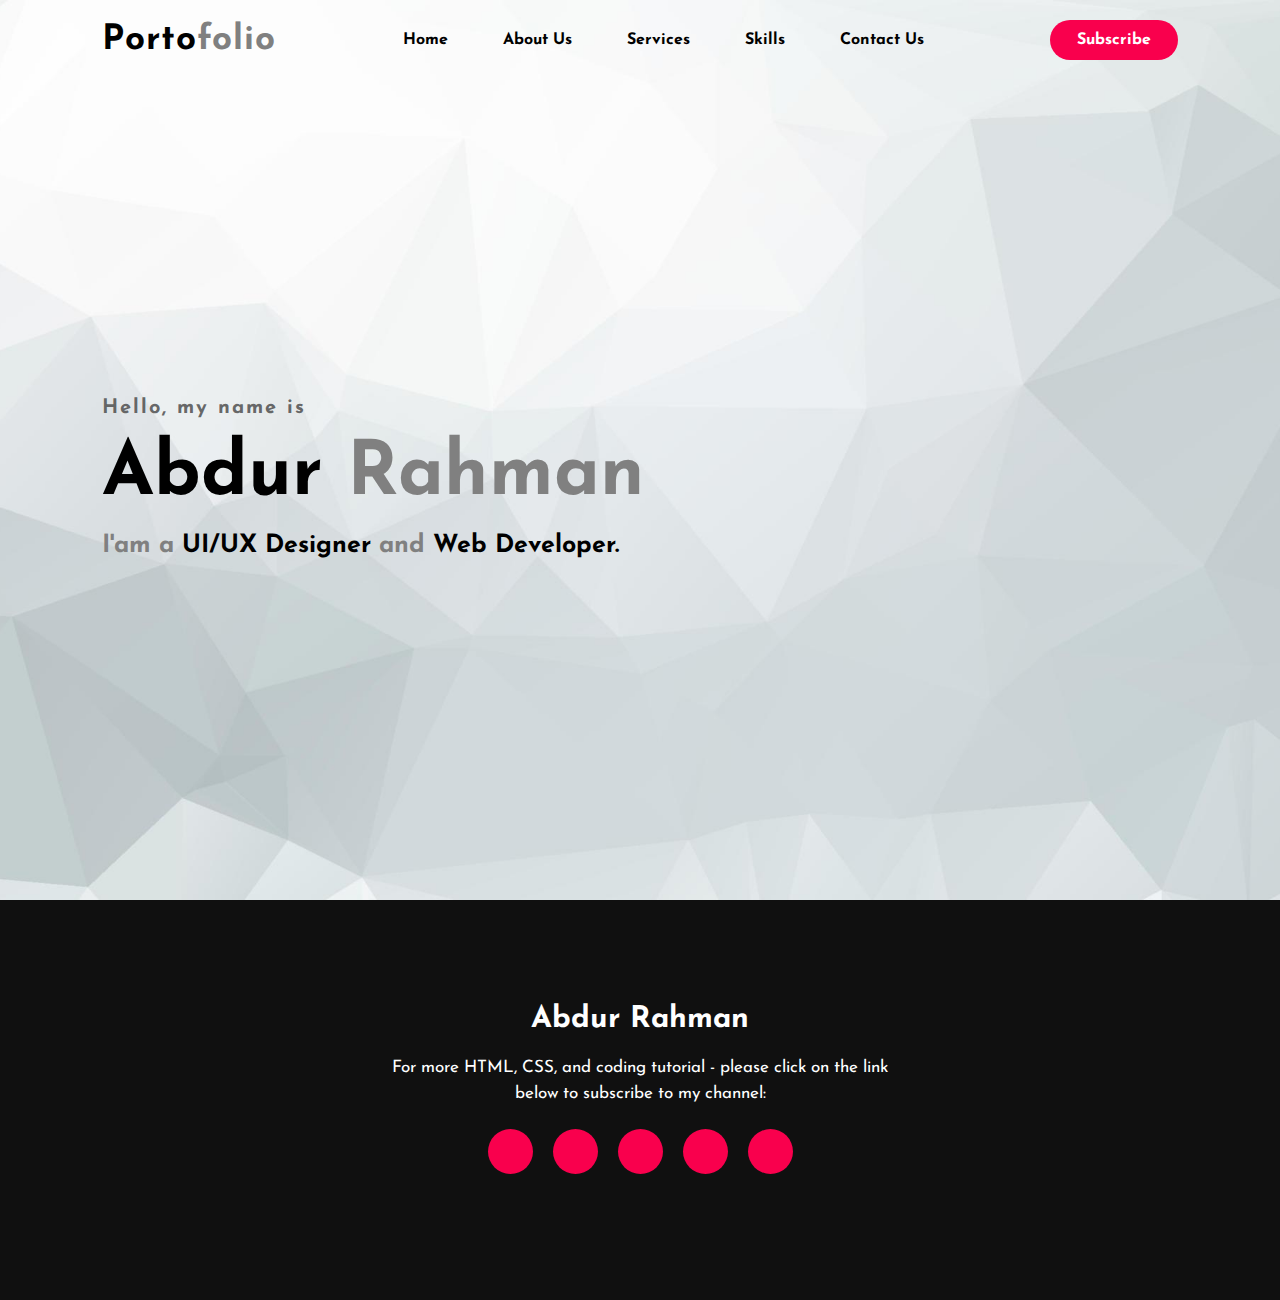
==== challenge.html @ ad6b7de6 "Add files via upload" ====
<!DOCTYPE html>
<html>
<head>
	<title>Portfolio website</title>
	<link rel="stylesheet" type="text/css" href="css/style.css">

	<link rel="preconnect" href="https://fonts.gstatic.com">
  <link href="https://fonts.googleapis.com/css2?family=Josefin+Sans:ital,wght@0,100;0,200;0,300;0,400;0,500;0,600;0,700;1,100;1,200;1,300;1,400;1,500;1,600;1,700&display=swap" rel="stylesheet">

  <link rel="stylesheet" href="https://cdnjs.cloudflare.com/ajax/libs/font-awesome/5.15.3/css/all.min.css" integrity="sha512-iBBXm8fW90+nuLcSKlbmrPcLa0OT92xO1BIsZ+ywDWZCvqsWgccV3gFoRBv0z+8dLJgyAHIhR35VZc2oM/gI1w==" crossorigin="anonymous" referrerpolicy="no-referrer" />
  <link rel="shortcut icon" href="Img/mnc.png">

</head>
<body>
	<!----hero Section start---->

	<div class="hero">
		<nav>
			<h2 class="logo">Porto<span>folio</span></h2>
			<ul>
				<li><a href="#">Home</a></li>
				<li><a href="#">About Us</a></li>
				<li><a href="#">Services</a></li>
				<li><a href="#">Skills</a></li>
				<li><a href="#">Contact Us</a></li>
			</ul>
			<a href="#" class="btn">Subscribe</a>
		</nav>

		<div class="content">
			<img src="Img/rahman.png" alt="" width="20%" height="20%">
			<h4>Hello, my name is</h4>
			<h1>Abdur <span>Rahman</span></h1>
			<h3><span>I'am a</span> UI/UX Designer <span> and </span> Web Developer.</h3>
			
		</div>
	</div>

	<!------footer start--------->
	<footer>
		<p>Abdur Rahman</p>
		<p>For more HTML, CSS, and coding tutorial - please click on the link below to subscribe to my channel:</p>
		<div class="social">
			<a href="https://www.facebook.com/"><i class="fab fa-facebook-f"></i></a>
			<a href="https://www.instagram.com/manciehh/"><i class="fab fa-instagram"></i></a>
			<a href="https://twitter.com/"><i class="fab fa-twitter"></i></a>
			<a href="https://www.linkedin.com/"><i class="fab fa-linkedin"></i></a>
			<a href="https://dribbble.com/"><i class="fab fa-dribbble"></i></a>
		</div>
	</footer>
</body>
</html>
---- css/style.css ----
*{
	padding: 0;
	margin: 0;
	font-family: 'Josefin Sans', sans-serif;
	box-sizing: border-box;
}
.hero{
	height: 100vh;
	width: 100%;
	background-image: url(../img/whitebg.jpg);
	background-size: cover;
	background-position: center;
}
nav{
	display: flex;
	align-items: center;
	justify-content: space-between;
	padding-top: 20px;
	padding-left: 8%;
	padding-right: 8%;
}
.logo{
	color: black;
	font-size: 35px;
	letter-spacing: 1px;
	cursor: pointer;
}
span{
	color: grey;
}
nav ul li{
	list-style-type: none;
	display: inline-block;
	padding: 10px  25px;
}
nav ul li a{
	color: black ;
	text-decoration: none;
	font-weight: bold;
	text-transform: capitalize;
}
nav ul li a:hover{
	color: #f9004d;
	transition: .4s;
}
.btn{
	background-color:#f9004d;
	color: white;
	text-decoration: none;
	border: 2px solid transparent;
	font-weight: bold;
	padding: 10px 25px;
	border-radius: 30px;
	transition: transform .4s; 
}
.btn:hover{
	transform: scale(1.2);
}

.content{
	position: absolute;
	top: 55%;
	left:8%;
	transform: translateY(-50%);
}
h1{
	color: b;
	margin: 20px 0px 20px;
	font-size: 75px;
}
h3{
	color: black;
	font-size: 25px;
	margin-bottom: 50px;
}
h4{
	color: rgba(67, 67, 67, 0.8);
	letter-spacing: 2px;
	font-size: 20px;
}
img{
	height: auto;
	width: 400px;
}

.about{
	width: 100%;
	padding: 100px 0px;
	background-color: #191919;
}
.about img{
	height: auto;
	width: 430px;
}
.about-text{
	width: 550px;
}
.main{
	width: 1130px;
	max-width: 95%;
	margin: 0 auto;
	display: flex;
	align-items: center;
	justify-content: space-around;
}
.about-text h2{
	color: white;
	font-size: 75px;
	text-transform: capitalize;
	margin-bottom: 20px;
}
.about-text h5{
	color: white;
	letter-spacing: 2px;
	font-size: 22px;
	margin-bottom: 25px;
	text-transform: capitalize;
}
.about-text p{
	color: #fcfc;
	letter-spacing: 1px;
	line-height: 28px;
	font-size: 18px;
	margin-bottom: 45px;
}
button{
	background-color:#f9004d;
	color: white;
	text-decoration: none;
	border: 2px solid transparent;
	font-weight: bold;
	padding: 13px 30px;
	border-radius: 30px;
	transition: .4s; 
}
button:hover{
	background-color: transparent;
	border: 2px solid #f9004d;
	cursor: pointer;
}

.service{
	background: #101010;
	width: 100%;
	padding: 100px 0px;
}
.title h2{
	color: white;
	font-size: 75px;
	width: 1130px;
	margin: 30px auto;
	text-align: center;
}
.box{
	display: flex;
	justify-content: center;
	align-items: center;
	min-height: 400px;
}
.card{
	height: 365px;
	width: 335px;
	padding: 20px 35px;
	background: #191919;
	border-radius: 20px;
	margin: 15px;
	position: relative;
	overflow: hidden;
	text-align: center;
}
.card i{
	font-size: 50px;
	display: block;
	text-align: center;
	margin: 25px 0px;
	color: #f9004d;

}
h5{
	color: white;
	font-size: 23px;
	margin-bottom: 15px;
}
.pra p{
	color: #fcfc;
	font-size: 16px;
	line-height: 27px;
	margin-bottom: 25px;
}
.card .button{
	background-color:#f9004d;
	color: white;
	text-decoration: none;
	border: 2px solid transparent;
	font-weight: bold;
	padding: 9px 22px;
	border-radius: 30px;
	transition: .4s; 
}
.card .button:hover{
	background-color: transparent;
	border: 2px solid #f9004d;
	cursor: pointer;
}

footer{
	position: relative;
	width: 100%;
	height: 400px;
	background: #101010;
	display: flex;
	flex-direction: column;
	align-items: center;
	justify-content: center;
}
footer p:nth-child(1){
	font-size: 30px;
	color: white;
	margin-bottom: 20px;
	font-weight: bold;
}
footer p:nth-child(2){
	color: white;
	font-size: 17px;
	width: 500px;
	text-align: center;
	line-height: 26px;
}
.social{
	display: flex;
}
.social a{
	width: 45px;
	height: 45px;
	display: flex;
	align-items: center;
	justify-content: center;
	background:  #f9004d;
	border-radius: 50%;
	margin: 22px 10px;
	color: white;
	text-decoration: none;
	font-size: 20px;
}
.social a:hover{
	transform: scale(1.3);
	transition: .3s;
}
.end{
	position: absolute;
	color:#f9004d;
	bottom: 35px;
	font-size: 14px; 
}
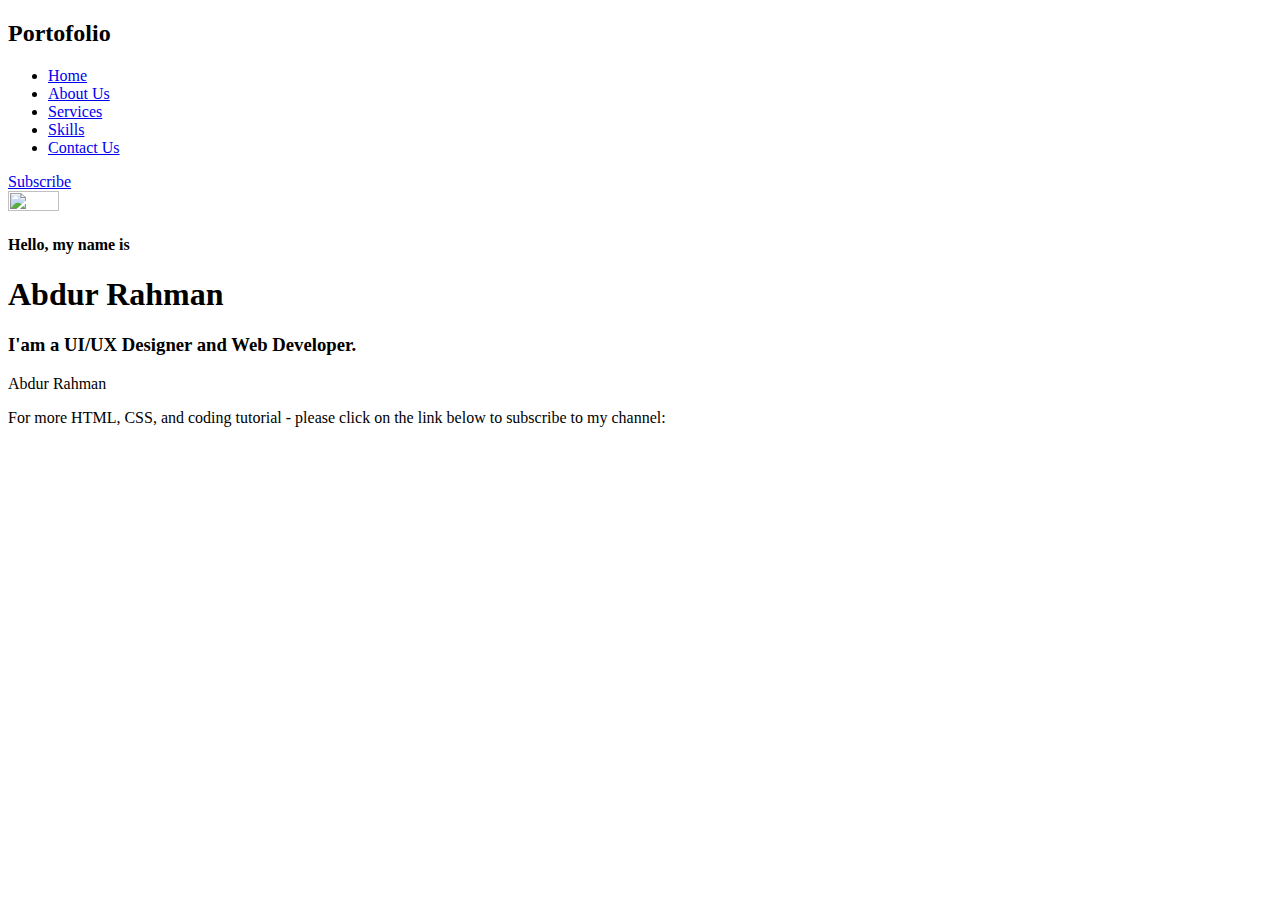
==== commit 2285cab1: "Create challenge.html" ====
--- a/challenge.html
+++ b/challenge.html
@@ -1,52 +1,52 @@
-<!DOCTYPE html>
-<html>
-<head>
-	<title>Portfolio website</title>
-	<link rel="stylesheet" type="text/css" href="css/style.css">
-
-	<link rel="preconnect" href="https://fonts.gstatic.com">
-  <link href="https://fonts.googleapis.com/css2?family=Josefin+Sans:ital,wght@0,100;0,200;0,300;0,400;0,500;0,600;0,700;1,100;1,200;1,300;1,400;1,500;1,600;1,700&display=swap" rel="stylesheet">
-
-  <link rel="stylesheet" href="https://cdnjs.cloudflare.com/ajax/libs/font-awesome/5.15.3/css/all.min.css" integrity="sha512-iBBXm8fW90+nuLcSKlbmrPcLa0OT92xO1BIsZ+ywDWZCvqsWgccV3gFoRBv0z+8dLJgyAHIhR35VZc2oM/gI1w==" crossorigin="anonymous" referrerpolicy="no-referrer" />
-  <link rel="shortcut icon" href="Img/mnc.png">
-
-</head>
-<body>
-	<!----hero Section start---->
-
-	<div class="hero">
-		<nav>
-			<h2 class="logo">Porto<span>folio</span></h2>
-			<ul>
-				<li><a href="#">Home</a></li>
-				<li><a href="#">About Us</a></li>
-				<li><a href="#">Services</a></li>
-				<li><a href="#">Skills</a></li>
-				<li><a href="#">Contact Us</a></li>
-			</ul>
-			<a href="#" class="btn">Subscribe</a>
-		</nav>
-
-		<div class="content">
-			<img src="Img/rahman.png" alt="" width="20%" height="20%">
-			<h4>Hello, my name is</h4>
-			<h1>Abdur <span>Rahman</span></h1>
-			<h3><span>I'am a</span> UI/UX Designer <span> and </span> Web Developer.</h3>
-			
-		</div>
-	</div>
-
-	<!------footer start--------->
-	<footer>
-		<p>Abdur Rahman</p>
-		<p>For more HTML, CSS, and coding tutorial - please click on the link below to subscribe to my channel:</p>
-		<div class="social">
-			<a href="https://www.facebook.com/"><i class="fab fa-facebook-f"></i></a>
-			<a href="https://www.instagram.com/manciehh/"><i class="fab fa-instagram"></i></a>
-			<a href="https://twitter.com/"><i class="fab fa-twitter"></i></a>
-			<a href="https://www.linkedin.com/"><i class="fab fa-linkedin"></i></a>
-			<a href="https://dribbble.com/"><i class="fab fa-dribbble"></i></a>
-		</div>
-	</footer>
-</body>
-</html>+<!DOCTYPE html>
+<html>
+<head>
+	<title>Portfolio website</title>
+	<link rel="stylesheet" type="text/css" href="css/style.css">
+
+	<link rel="preconnect" href="https://fonts.gstatic.com">
+  <link href="https://fonts.googleapis.com/css2?family=Josefin+Sans:ital,wght@0,100;0,200;0,300;0,400;0,500;0,600;0,700;1,100;1,200;1,300;1,400;1,500;1,600;1,700&display=swap" rel="stylesheet">
+
+  <link rel="stylesheet" href="https://cdnjs.cloudflare.com/ajax/libs/font-awesome/5.15.3/css/all.min.css" integrity="sha512-iBBXm8fW90+nuLcSKlbmrPcLa0OT92xO1BIsZ+ywDWZCvqsWgccV3gFoRBv0z+8dLJgyAHIhR35VZc2oM/gI1w==" crossorigin="anonymous" referrerpolicy="no-referrer" />
+  <link rel="shortcut icon" href="Img/mnc.png">
+
+</head>
+<body>
+	<!----hero Section start---->
+
+	<div class="hero">
+		<nav>
+			<h2 class="logo">Porto<span>folio</span></h2>
+			<ul>
+				<li><a href="#">Home</a></li>
+				<li><a href="#">About Us</a></li>
+				<li><a href="#">Services</a></li>
+				<li><a href="#">Skills</a></li>
+				<li><a href="#">Contact Us</a></li>
+			</ul>
+			<a href="#" class="btn">Subscribe</a>
+		</nav>
+
+		<div class="content">
+			<img src="Img/rahman.png" alt="" width="20%" height="20%">
+			<h4>Hello, my name is</h4>
+			<h1>Abdur <span>Rahman</span></h1>
+			<h3><span>I'am a</span> UI/UX Designer <span> and </span> Web Developer.</h3>
+			
+		</div>
+	</div>
+
+	<!------footer start--------->
+	<footer>
+		<p>Abdur Rahman</p>
+		<p>For more HTML, CSS, and coding tutorial - please click on the link below to subscribe to my channel:</p>
+		<div class="social">
+			<a href="https://www.facebook.com/"><i class="fab fa-facebook-f"></i></a>
+			<a href="https://www.instagram.com/manciehh/"><i class="fab fa-instagram"></i></a>
+			<a href="https://twitter.com/"><i class="fab fa-twitter"></i></a>
+			<a href="https://www.linkedin.com/"><i class="fab fa-linkedin"></i></a>
+			<a href="https://dribbble.com/"><i class="fab fa-dribbble"></i></a>
+		</div>
+	</footer>
+</body>
+</html>
